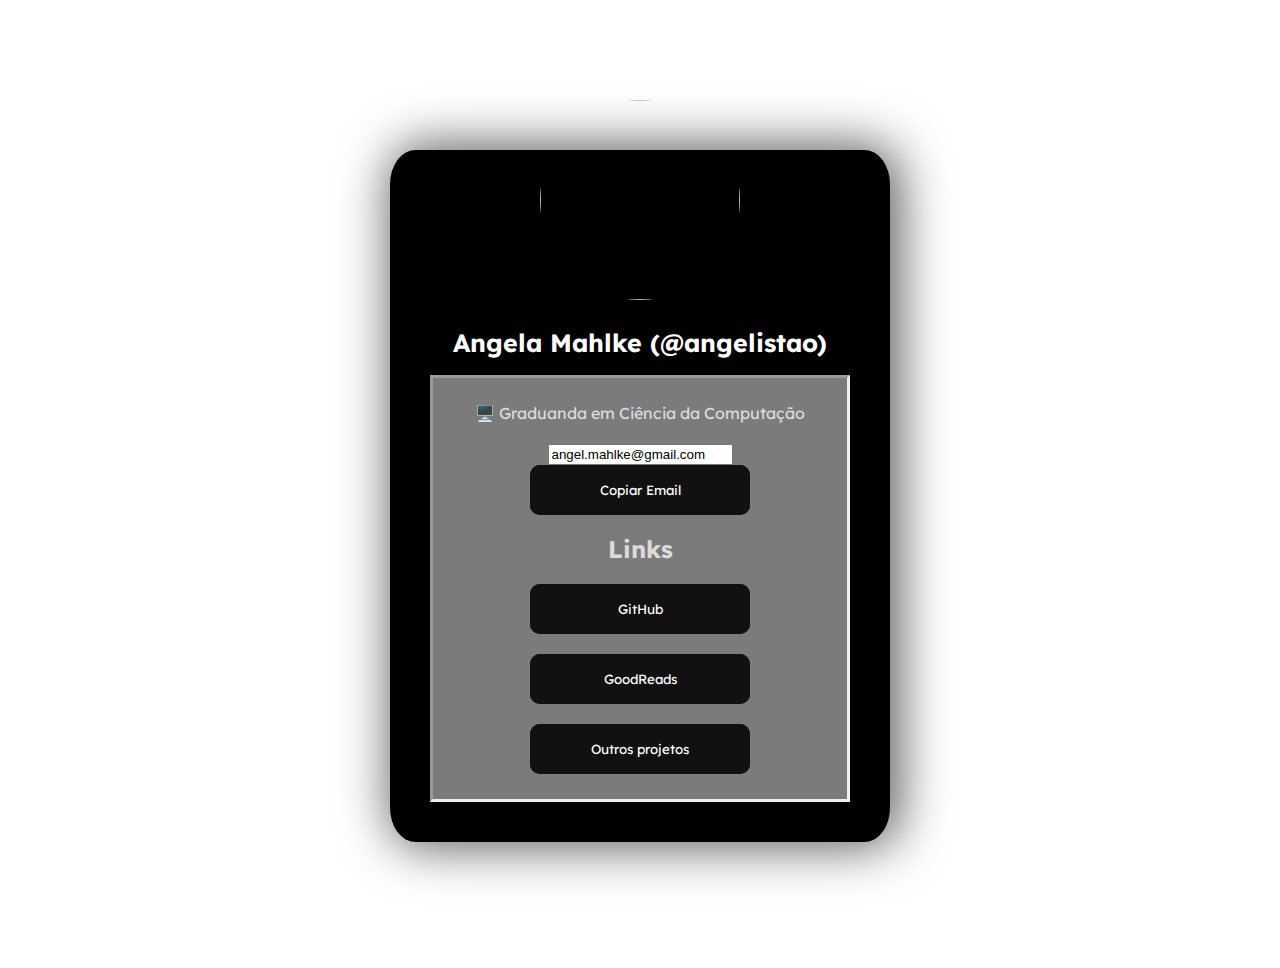
==== index.html @ 97a69b97 "Update index.html" ====
<!DOCTYPE html>
<html>

  <head>
  <link rel="stylesheet" href="style/index.css">
    
  <link rel="preconnect" href="https://fonts.gstatic.com">
  <link href="https://fonts.googleapis.com/css2?family=Lexend:wght@300&display=swap" rel="stylesheet">
  </head>

  <script>
    function copiarEmail() {

    var textoCopiado = document.getElementById("email");
    /* Deixamos o texto selecionado (em azul) */
  
    textoCopiado.select();
    /* Copia o texto que está selecionado */
    document.execCommand("copy");
  
    alert("Email copiado para a área de transferência!");
    }
  </script>
  
  <section>
    <header>
      <img src="assets/perfil.png"/>
      </header>
    <h1>Angela Mahlke (@angelistao)</h1>
  
    <div> 
      🖥️ Graduanda em Ciência da Computação
      <br>
      <br>
      
      <input value="angel.mahlke@gmail.com" id="email" />
      <a>  <button class="glow-on-hover" id="email" onclick="copiarEmail();" >Copiar Email</button></a>
      <h2>Links</h2>
      
      <a href="https://github.com/angelistao">  <button class="glow-on-hover" type="button">GitHub</button> </a>
      <br>  
      <br> 
      <a href="https://www.goodreads.com/angelamahlke">  <button class="glow-on-hover" type="button">GoodReads</button> </a>
      <br>  
      <br>
      <a href="https://codepen.io/angelistao">  <button class="glow-on-hover" type="button">Outros projetos</button> </a>
 
      

    </div>
    
   
  </section>

</html>
---- style/index.css ----
body {
  background-image: url('https://cdnb.artstation.com/p/assets/images/images/043/163/227/original/augustin-cart-gif-lofi-final.gif?1636484521');
  background-size: cover;
  height: 90vh;
  opacity:1;
  font-family: "Lexend", sans-serif;
}
  
  
  section {
    -webkit-box-shadow: 10px 0px 50px 10px rgba(45, 40, 40); 
    box-shadow: 5px 0px 50px 5px rgba(0,0,0,0.64);
    box-shadow: 0;
    
    display:block;
    margin-left:auto;
    margin-right: auto;
    max-width: 420px;
    margin-top: 150px;
    background-color:rgb(0, 0, 0);
    padding: 40px;
    border-radius: 5%;
    text-align: center;

  }
  
  section h1 {
    text-align: center;
    color: white;
    font-size: 25px;
    display: block;
    margin-left: auto;
    margin-right: auto;
    
  }
  
  header {
    background-size: cover;
    border-radius: 5%;
    height: 120px;
  }
  
  
  div {
    padding: 25px;
    border-style: inset;
    background-color: rgb(123, 123, 123);
    color: rgb(219, 219, 219);
  }
  
  img {
    width:200px;
    height:200px;
    border-radius: 150%;
    margin-left: auto;
    margin-right: auto;
    display: block;
    transform: translateY(-45%);
  }
  
  /*Link não visitado */
  a:link {
    color: black;
    text-decoration: none;
  }
  
  /*Link já visitado*/
  a:visited {
    color: gray;
    text-decoration: none;
  }
  
  /*Quando o mouse passa por cima*/
  a:hover {
    color:  white;
    text-decoration: none;
  }
  
  /*Link ativo/selecionado*/
  a:active {
    color: white;
    text-decoration: none;
  }
  
  /*botao*/

  .glow-on-hover {
    width: 220px;
    height: 50px;
    border: none;
    outline: none;
    color: #fff;
    background: #111;
    cursor: pointer;
    position: relative;
    z-index: 0;
    border-radius: 10px;
    font-family: "Lexend", sans-serif;
}

.contatoemail:hover{
  background: #000;
}

.contatoemail{
  width: 220px;
  height: 50px;
  border: none;
  outline: none;
  color: white;
  background: gray;
  cursor: pointer;
  position: relative;
  z-index: 0;
  border-radius: 10px;
  font-family: "Lexend", sans-serif;
  
}

.contatoemail:before {
  content: '';
  background: linear-gradient(45deg, #ff0000, #ff7300, #fffb00, #48ff00, #00ffd5, #002bff, #7a00ff, #ff00c8, #ff0000);
  position: absolute;
  top: -3px;
  left:-3px;
  background-size: 500%;
  text-align: center;
  z-index: -1;
  filter: blur(5px);
  width: calc(100% + 5px);
  height: calc(100% + 5px);
  animation: glowing 20s linear infinite;
  opacity: 0;
  transition: opacity .3s ease-in-out;
  border-radius: 30px;
}

.contatoemail:active{
  color:rgb(255, 255, 255);
  
}

.contatoemail:active:after {
  background: transparent;
}

.contatoemail:hover:before {
  opacity: 1;
}

.glow-on-hover:before {
    content: '';
    background: linear-gradient(45deg, #ff0000, #ff7300, #fffb00, #48ff00, #00ffd5, #002bff, #7a00ff, #ff00c8, #ff0000);
    position: absolute;
    top: -2px;
    left:-2px;
    background-size: 400%;
    text-align: center;
    z-index: -1;
    filter: blur(5px);
    width: calc(100% + 4px);
    height: calc(100% + 4px);
    animation: glowing 20s linear infinite;
    opacity: 0;
    transition: opacity .3s ease-in-out;
    border-radius: 10px;
}

.glow-on-hover:active {
    color: #000
}

.glow-on-hover:active:after {
    background: transparent;
    font-size: smaller;
}

.glow-on-hover:hover:before {
    opacity: 1;
}

.glow-on-hover:after {
    z-index: -1;
    content: '';
    position: absolute;
    width: 100%;
    height: 100%;
    background: #111;
    left: 0;
    top: 0;
    border-radius: 10px;
    text-align: center;
    font-size: smaller;

}

@keyframes glowing {
    0% { background-position: 0 0; }
    50% { background-position: 400% 0; }
    100% { background-position: 0 0; }
}
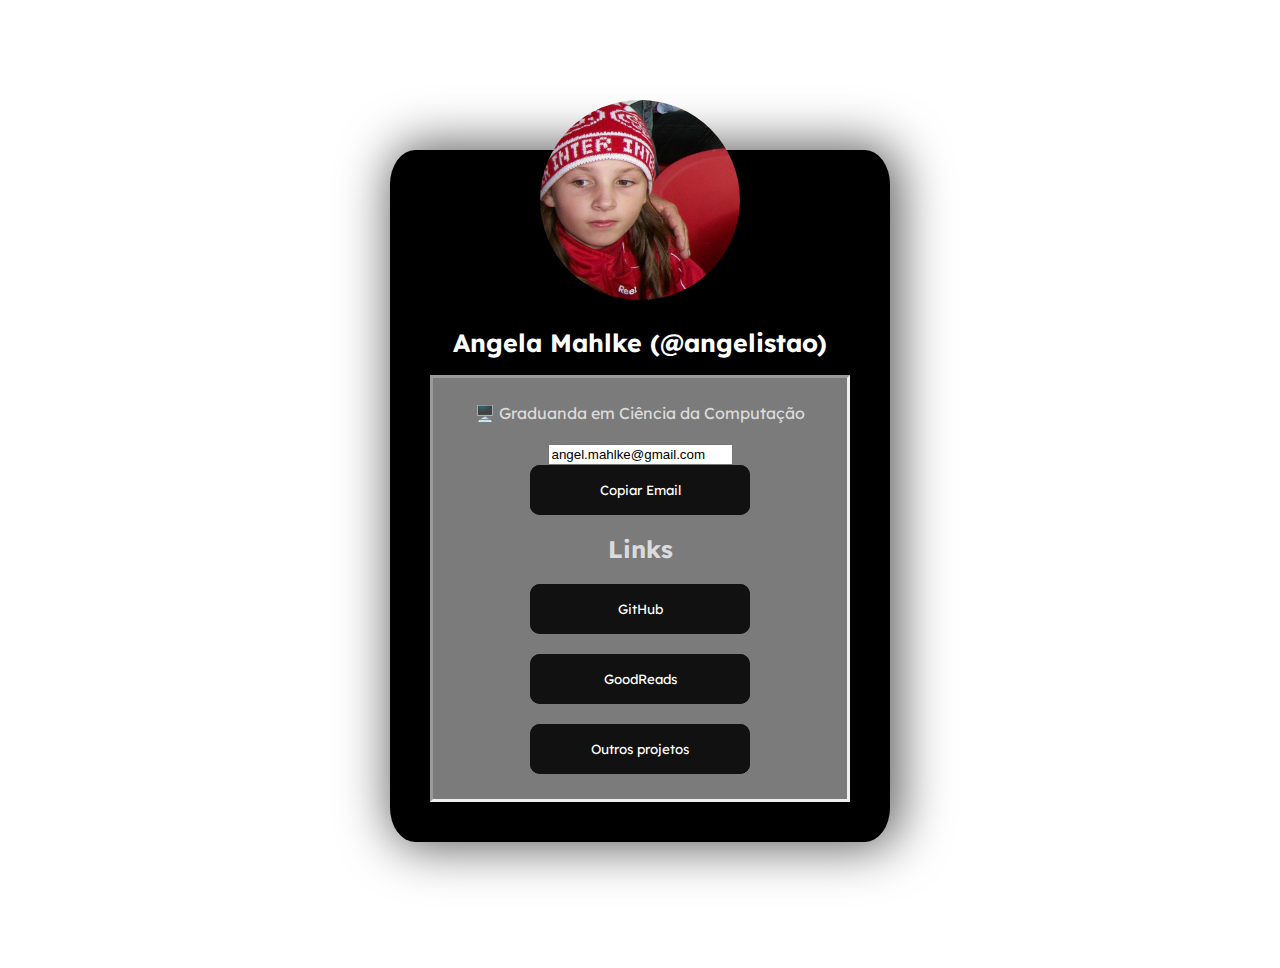
==== commit 243c78d8: "Update index.html" ====
--- a/index.html
+++ b/index.html
@@ -24,7 +24,7 @@
   
   <section>
     <header>
-      <img src="assets/perfil.png"/>
+      <img src="assets/angelinha.jpg"/>
       </header>
     <h1>Angela Mahlke (@angelistao)</h1>
   
--- a/style/index.css
+++ b/style/index.css
@@ -1,7 +1,7 @@
 
 
 body {
-  background-image: url('https://cdnb.artstation.com/p/assets/images/images/043/163/227/original/augustin-cart-gif-lofi-final.gif?1636484521');
+  background-image: url('https://images.squarespace-cdn.com/content/v1/5fa829bf67dd1d6363c491cb/1609870144932-7TY6DIW7GOZIOEPPFH3M/ezgif.com-video-to-gif-8.gif');
   background-size: cover;
   height: 90vh;
   opacity:1;
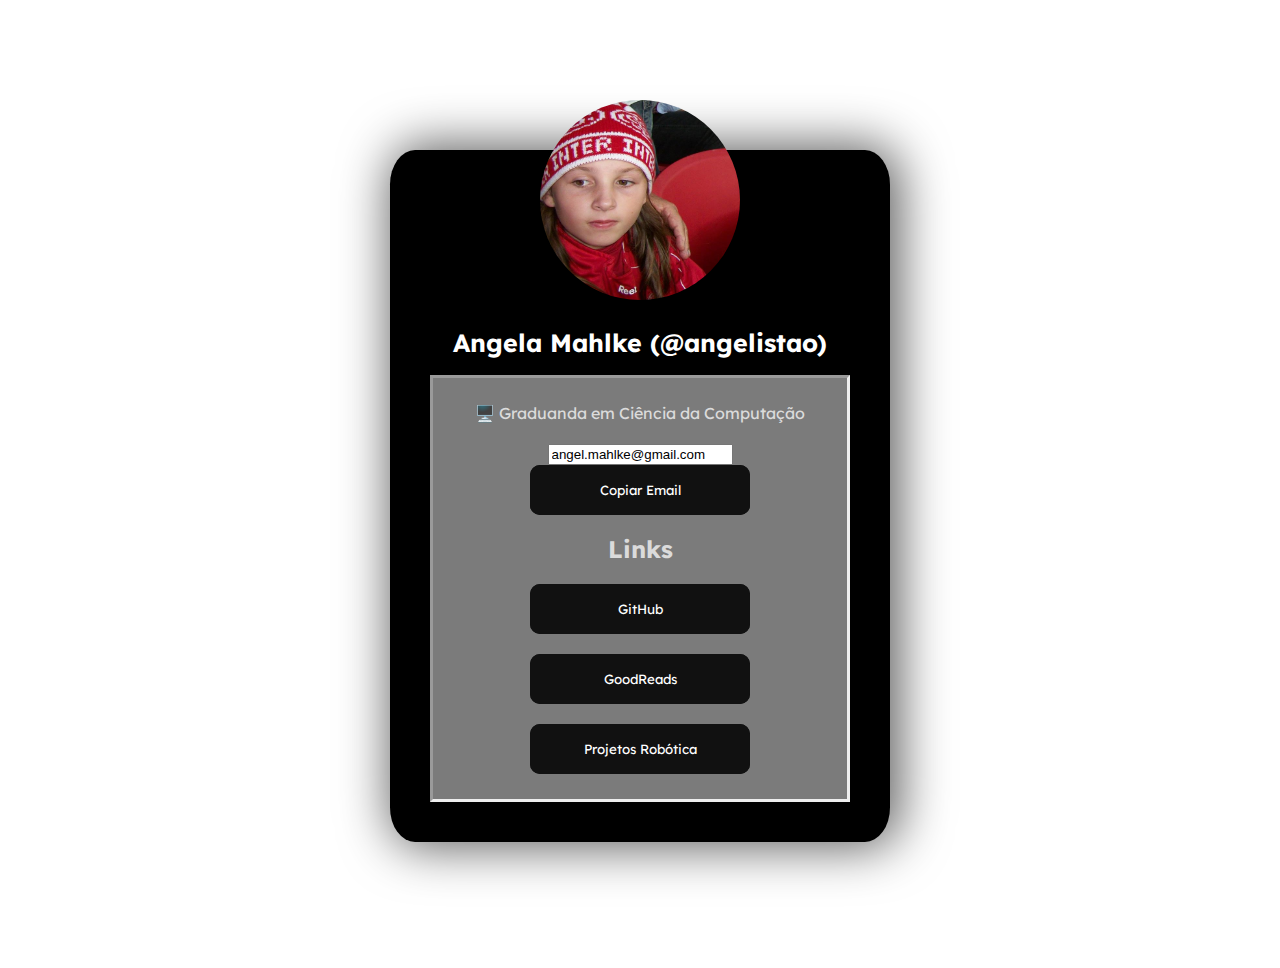
==== commit 7e2be06b: "tinkercad i" ====
--- a/index.html
+++ b/index.html
@@ -43,7 +43,7 @@
       <a href="https://www.goodreads.com/angelamahlke">  <button class="glow-on-hover" type="button">GoodReads</button> </a>
       <br>  
       <br>
-      <a href="https://codepen.io/angelistao">  <button class="glow-on-hover" type="button">Outros projetos</button> </a>
+      <a href="https://www.tinkercad.com/dashboard/designs/circuits">  <button class="glow-on-hover" type="button">Projetos Robótica</button> </a>
  
       
 
--- a/style/index.css
+++ b/style/index.css
@@ -1,7 +1,7 @@
 
 
 body {
-  background-image: url('https://images.squarespace-cdn.com/content/v1/5fa829bf67dd1d6363c491cb/1609870144932-7TY6DIW7GOZIOEPPFH3M/ezgif.com-video-to-gif-8.gif');
+  background-image: url('https://i.gifer.com/76YS.gif');
   background-size: cover;
   height: 90vh;
   opacity:1;
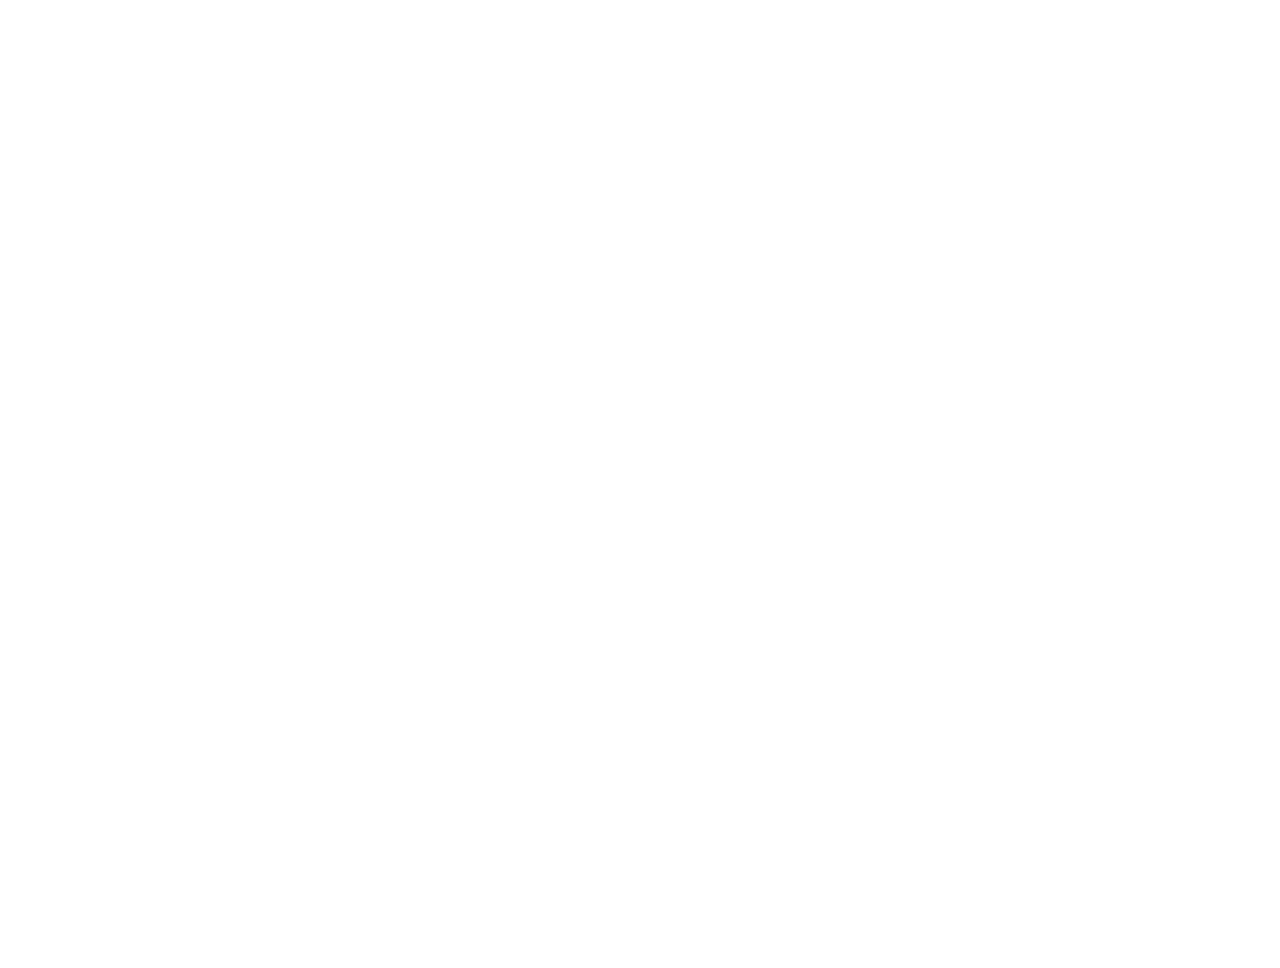
==== commit 404870ed: "08 05 (ii)" ====
--- a/index.html
+++ b/index.html
@@ -3,6 +3,7 @@
 
   <head>
   <link rel="stylesheet" href="style/index.css">
+  <meta name="viewport" content="width=device-width, initial-scale=1.0">
     
   <link rel="preconnect" href="https://fonts.gstatic.com">
   <link href="https://fonts.googleapis.com/css2?family=Lexend:wght@300&display=swap" rel="stylesheet">
@@ -21,12 +22,52 @@
     alert("Email copiado para a área de transferência!");
     }
   </script>
-  
-  <section>
-    <header>
-      <img src="assets/angelinha.jpg"/>
-      </header>
-    <h1>Angela Mahlke (@angelistao)</h1>
+
+<style>
+  /* Seu CSS existente aqui */
+
+  /* Efeito de digitação para o cabeçalho */
+  .typing-animation {
+    overflow:visible;
+    border-right: .20em solid rgb(255, 255, 255); /* Cor do cursor de digitação */
+    white-space: nowrap; /* Garante que o texto não quebre a linha */
+    margin: 0 auto; /* Centraliza o texto */
+    letter-spacing:normal; /* Espaçamento entre as letras */
+    animation: typing 3s steps(40, end), blink-caret .75s step-end infinite; /* Animação da digitação */
+  }
+
+  @keyframes typing {
+    from {
+      width: 0;
+    }
+
+    to {
+      width: 50%;
+    }
+  }
+
+  @keyframes blink-caret {
+    from,
+    to {
+      border-color: transparent;
+    }
+    50% {
+      border-color: rgb(255, 255, 255);
+    }
+  }
+</style>
+</head>
+
+<body>
+
+<section>
+  <header>
+    <img src="assets/angelinha.jpg" />
+  </header>
+  <h1>
+    <!-- Nome com efeito de digitação -->
+    <span class="typing-animation">Angela Mahlke (@angelistao)</span>
+  </h1>
   
     <div> 
       🖥️ Graduanda em Ciência da Computação
--- a/style/index.css
+++ b/style/index.css
@@ -1,46 +1,107 @@
 
 
 body {
-  background-image: url('https://i.gifer.com/76YS.gif');
+  background-image: url('https://images-wixmp-ed30a86b8c4ca887773594c2.wixmp.com/f/980a8682-fc41-45db-863f-0ab02dad6f07/dfgr4ej-a8518f25-6643-4b7a-bb69-8364cd97b936.gif?token=eyJ0eXAiOiJKV1QiLCJhbGciOiJIUzI1NiJ9.[base64].0KEG1kJQP-DbHOoWaxP3t1b8uCmoMGk6q6YRjbJQ1V0');
   background-size: cover;
   height: 90vh;
   opacity:1;
   font-family: "Lexend", sans-serif;
 }
   
-  
+@media (max-width: 768px) {
   section {
-    -webkit-box-shadow: 10px 0px 50px 10px rgba(45, 40, 40); 
-    box-shadow: 5px 0px 50px 5px rgba(0,0,0,0.64);
-    box-shadow: 0;
-    
-    display:block;
-    margin-left:auto;
-    margin-right: auto;
-    max-width: 420px;
-    margin-top: 150px;
-    background-color:rgb(0, 0, 0);
-    padding: 40px;
-    border-radius: 5%;
-    text-align: center;
-
-  }
-  
-  section h1 {
-    text-align: center;
-    color: white;
-    font-size: 25px;
-    display: block;
-    margin-left: auto;
-    margin-right: auto;
-    
-  }
-  
-  header {
-    background-size: cover;
-    border-radius: 5%;
-    height: 120px;
-  }
+    width: 100%; /* Em telas menores, ajuste para largura total */
+  }
+}
+
+  
+section {
+  -webkit-box-shadow: 10px 0px 50px 10px rgba(45, 40, 40); 
+  box-shadow: 5px 0px 50px 5px rgba(168, 52, 52, 0.64);
+  box-shadow: 0;
+  
+  width: 90%; /* Em vez de um valor fixo, use uma porcentagem */
+  margin: 0 auto; /* Centralize a seção horizontalmente */
+
+  display:block;
+  margin-left:auto;
+  margin-right: auto;
+  max-width: 420px;
+  margin-top: 150px;
+  background-color:rgb(37, 37, 37);
+  padding: 40px;
+  border-radius: 5%;
+  text-align: center;
+  opacity: 0;
+  transform: translateY(-20px);
+  animation: fadeInUp 1s forwards, moveInFromLeft 1s forwards, float 3s ease-in-out infinite;
+
+}
+
+@keyframes float {
+  0% {
+    transform: translateY(0);
+  }
+  50% {
+    transform: translateY(-5px); /* Mova para cima */
+  }
+  100% {
+    transform: translateY(0);
+  }
+}
+  
+@keyframes fadeInUp {
+  from {
+    opacity: 0;
+    transform: translateY(30px);
+  }
+  to {
+    opacity: 1;
+    transform: translateY(0);
+  }
+}
+
+@keyframes moveInFromLeft {
+  from {
+    transform: translateX(-100%);
+  }
+  to {
+    transform: translateX(0);
+  }
+  }
+
+section h1 {
+  text-align: center;
+  color: rgb(255, 255, 255);
+  font-size: 30px;
+  display: block;
+  margin-left: auto;
+  margin-right: auto;
+  
+}
+
+
+header {
+  background-size: cover;
+  border-radius: 20%;
+  height: 120px;
+  animation: spin 4s linear infinite;
+}
+
+header img {
+  max-width: 100%; /* Imagens redimensionáveis */
+  height: auto;
+}
+
+
+@keyframes spin {
+  50% {
+    transform: rotate(2deg);
+  }
+  50% {
+    transform: rotate(2deg);
+  }
+}
   
   
   div {
@@ -62,7 +123,7 @@
   
   /*Link não visitado */
   a:link {
-    color: black;
+    color: rgb(196, 31, 31);
     text-decoration: none;
   }
   
@@ -92,7 +153,7 @@
     border: none;
     outline: none;
     color: #fff;
-    background: #111;
+    background: #5a5a5a;
     cursor: pointer;
     position: relative;
     z-index: 0;
@@ -101,7 +162,7 @@
 }
 
 .contatoemail:hover{
-  background: #000;
+  background: #666666;
 }
 
 .contatoemail{
@@ -165,11 +226,11 @@
     animation: glowing 20s linear infinite;
     opacity: 0;
     transition: opacity .3s ease-in-out;
-    border-radius: 10px;
+    border-radius: 10px;  
 }
 
 .glow-on-hover:active {
-    color: #000
+    color: #5f5f5f
 }
 
 .glow-on-hover:active:after {
@@ -187,7 +248,7 @@
     position: absolute;
     width: 100%;
     height: 100%;
-    background: #111;
+    background: #4d4d4d;
     left: 0;
     top: 0;
     border-radius: 10px;
